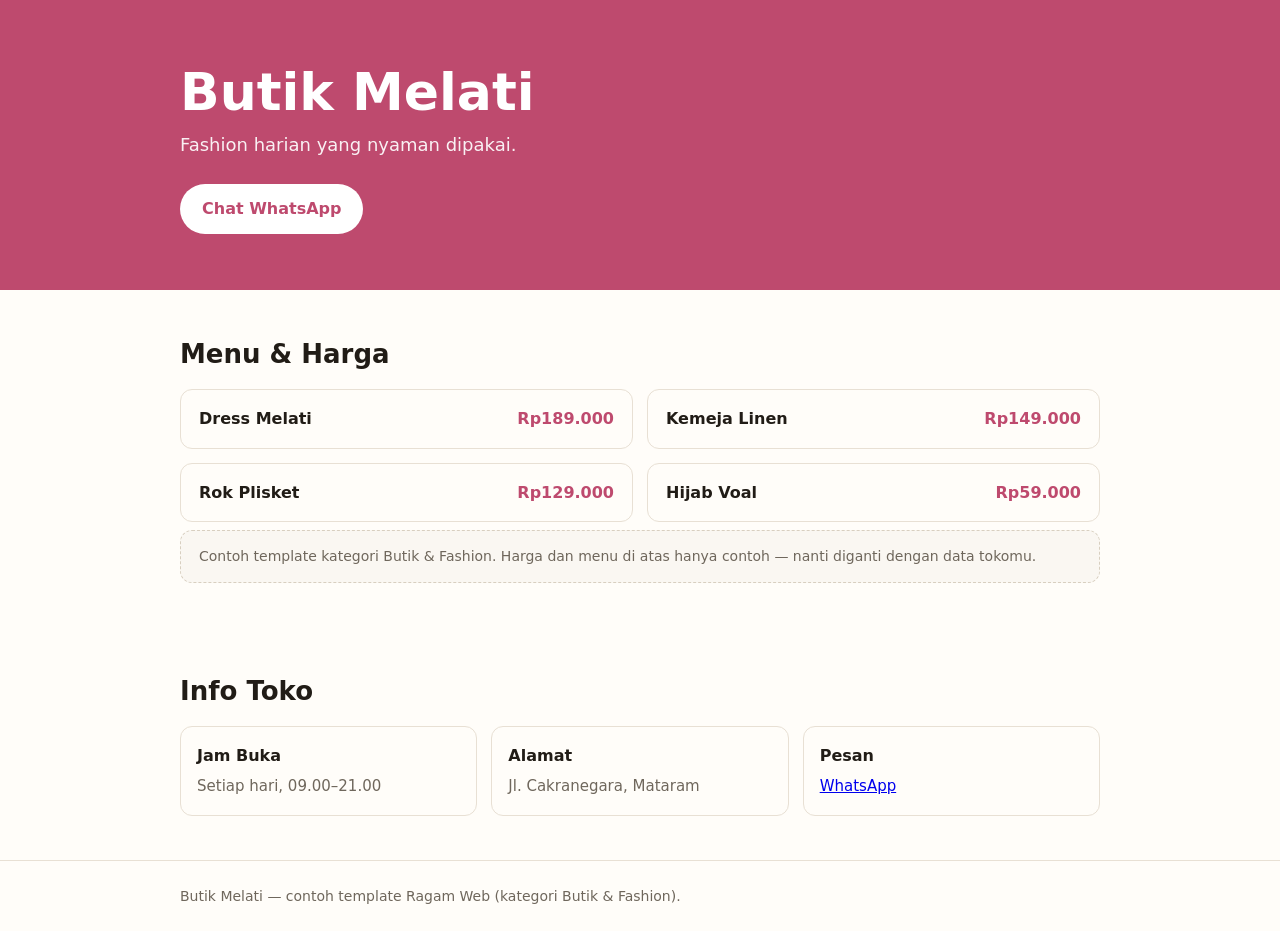
==== templates/butik-fashion/contoh-1/index.html @ 9b429816 "Katalog template website toko (Ragam Web)" ====
<!DOCTYPE html>
<html lang="id">
<head>
<meta charset="utf-8">
<meta name="viewport" content="width=device-width, initial-scale=1">
<title>Butik Melati — Butik & Fashion</title>
<meta name="description" content="Butik Melati: Fashion harian yang nyaman dipakai.">
<style>*{box-sizing:border-box;margin:0;padding:0}
body{font-family:system-ui,-apple-system,"Segoe UI",sans-serif;color:#211c16;line-height:1.6;background:#fffdf9}
.wrap{max-width:960px;margin:0 auto;padding:0 20px}
.hero{background:#be4a6e;color:#fff;padding:64px 0 56px}
.hero h1{font-size:clamp(32px,5vw,52px);line-height:1.1}
.hero p{margin-top:10px;font-size:18px;opacity:.92;max-width:520px}
.hero .btn{display:inline-flex;margin-top:24px;background:#fff;color:#be4a6e;border-radius:999px;padding:12px 22px;font-weight:700;text-decoration:none}
section{padding:44px 0}
h2{font-size:26px;margin-bottom:14px}
.menu{display:grid;grid-template-columns:1fr 1fr;gap:14px}
.item{border:1px solid #e8e0d4;border-radius:12px;padding:16px 18px;display:flex;justify-content:space-between;gap:12px}
.item b{font-size:16px}
.item span{font-weight:700;color:#be4a6e;white-space:nowrap}
.info{display:grid;grid-template-columns:repeat(3,1fr);gap:14px}
.info div{border:1px solid #e8e0d4;border-radius:12px;padding:16px}
.info b{display:block;margin-bottom:4px}
.info span{color:#6f675c;font-size:15px}
footer{border-top:1px solid #e8e0d4;padding:24px 0;color:#6f675c;font-size:14px}
.note{background:#faf7f2;border:1px dashed #d8cfc0;border-radius:12px;padding:14px 18px;font-size:14px;color:#6f675c;margin-top:8px}
@media(max-width:640px){.menu,.info{grid-template-columns:1fr}}
</style>
</head>
<body>
<header class="hero"><div class="wrap">
<h1>Butik Melati</h1>
<p>Fashion harian yang nyaman dipakai.</p>
<a class="btn" href="https://wa.me/6287713466986?text=Halo%2C%20saya%20mau%20website%20seperti%20contoh%20Butik%20Melati%20%28Butik%20%26%20Fashion%29">Chat WhatsApp</a>
</div></header>
<main>
<section><div class="wrap">
<h2>Menu &amp; Harga</h2>
<div class="menu"><div class="item"><b>Dress Melati</b><span>Rp189.000</span></div><div class="item"><b>Kemeja Linen</b><span>Rp149.000</span></div><div class="item"><b>Rok Plisket</b><span>Rp129.000</span></div><div class="item"><b>Hijab Voal</b><span>Rp59.000</span></div></div>
<p class="note">Contoh template kategori Butik & Fashion. Harga dan menu di atas hanya contoh — nanti diganti dengan data tokomu.</p>
</div></section>
<section><div class="wrap">
<h2>Info Toko</h2>
<div class="info">
<div><b>Jam Buka</b><span>Setiap hari, 09.00–21.00</span></div>
<div><b>Alamat</b><span>Jl. Cakranegara, Mataram</span></div>
<div><b>Pesan</b><span><a href="https://wa.me/6287713466986?text=Halo%2C%20saya%20mau%20website%20seperti%20contoh%20Butik%20Melati%20%28Butik%20%26%20Fashion%29">WhatsApp</a></span></div>
</div>
</div></section>
</main>
<footer><div class="wrap">Butik Melati — contoh template Ragam Web (kategori Butik & Fashion).</div></footer>
</body>
</html>
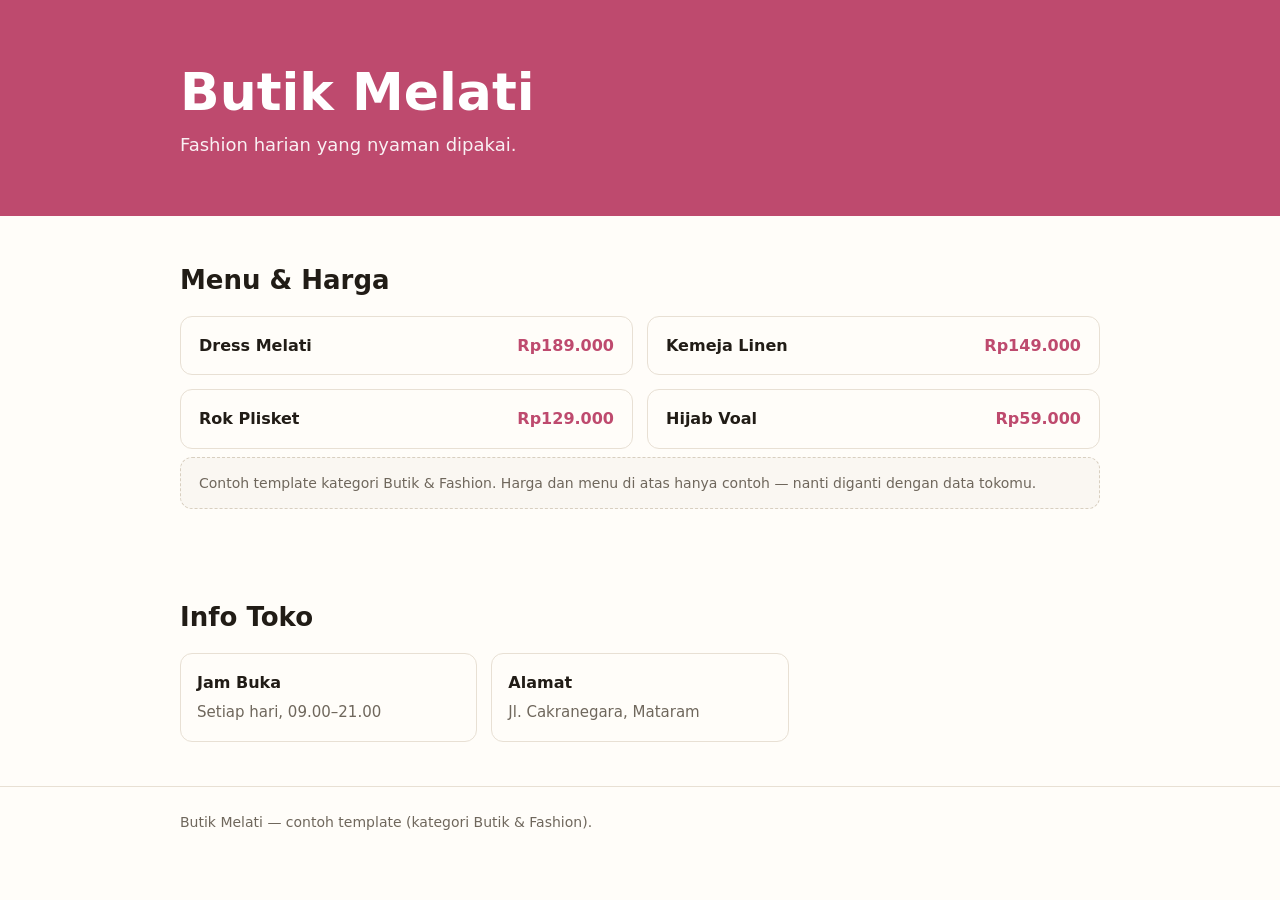
==== commit 280cc93e: "Bangun ulang katalog netral (tanpa brand, harga, dan WA)" ====
--- a/templates/butik-fashion/contoh-1/index.html
+++ b/templates/butik-fashion/contoh-1/index.html
@@ -31,7 +31,6 @@
 <header class="hero"><div class="wrap">
 <h1>Butik Melati</h1>
 <p>Fashion harian yang nyaman dipakai.</p>
-<a class="btn" href="https://wa.me/6287713466986?text=Halo%2C%20saya%20mau%20website%20seperti%20contoh%20Butik%20Melati%20%28Butik%20%26%20Fashion%29">Chat WhatsApp</a>
 </div></header>
 <main>
 <section><div class="wrap">
@@ -44,10 +43,9 @@
 <div class="info">
 <div><b>Jam Buka</b><span>Setiap hari, 09.00–21.00</span></div>
 <div><b>Alamat</b><span>Jl. Cakranegara, Mataram</span></div>
-<div><b>Pesan</b><span><a href="https://wa.me/6287713466986?text=Halo%2C%20saya%20mau%20website%20seperti%20contoh%20Butik%20Melati%20%28Butik%20%26%20Fashion%29">WhatsApp</a></span></div>
 </div>
 </div></section>
 </main>
-<footer><div class="wrap">Butik Melati — contoh template Ragam Web (kategori Butik & Fashion).</div></footer>
+<footer><div class="wrap">Butik Melati — contoh template (kategori Butik & Fashion).</div></footer>
 </body>
 </html>
